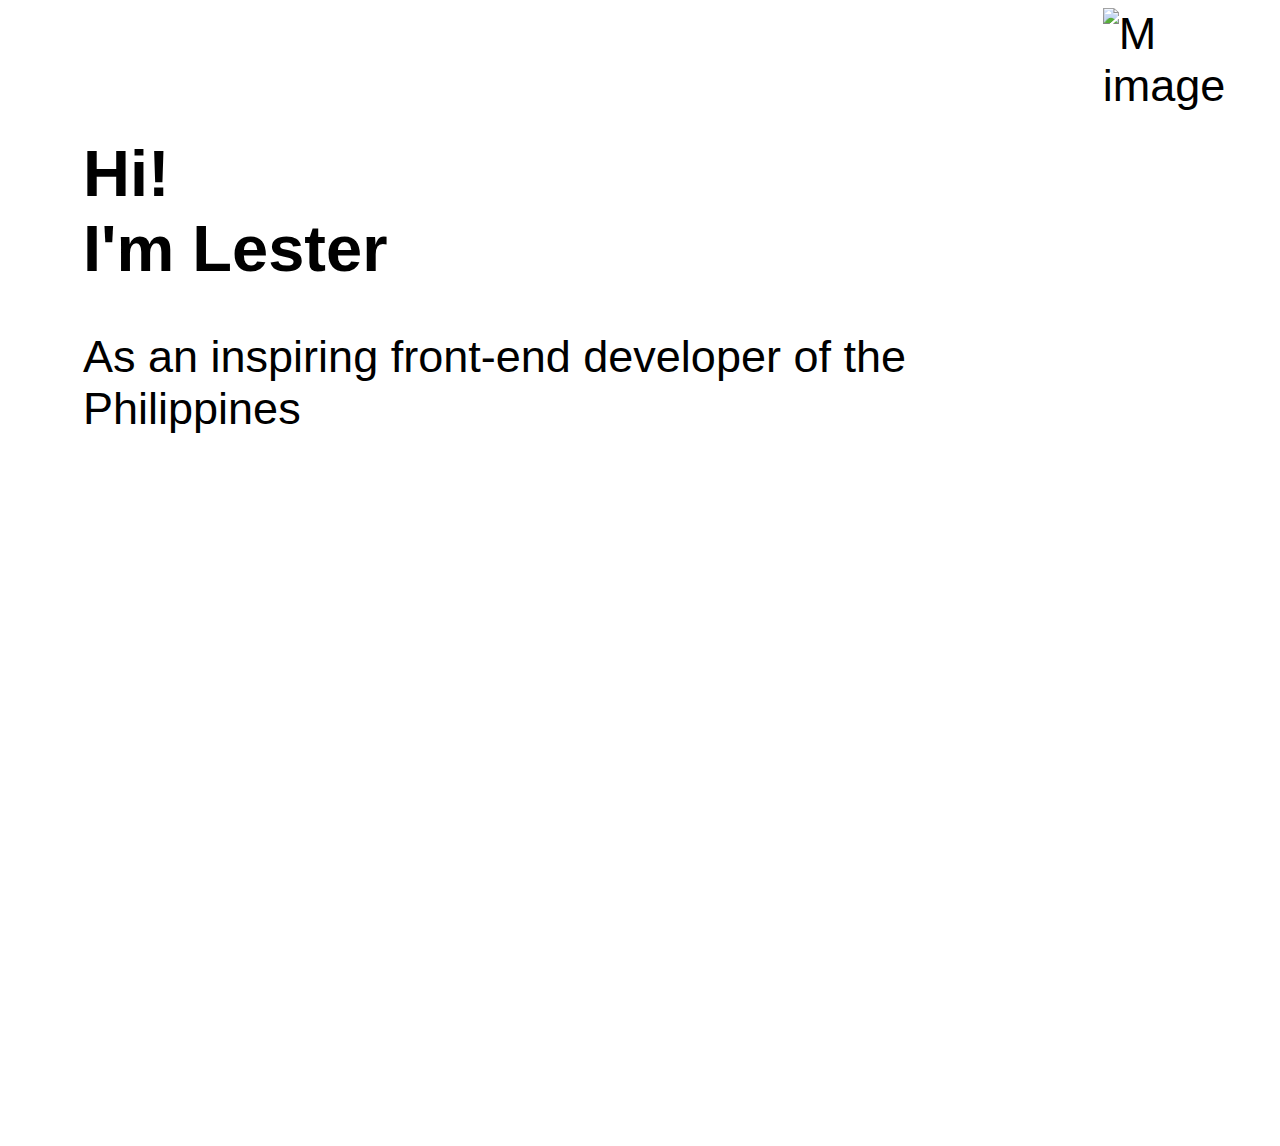
==== index.html @ 63e398c5 "Add Images" ====
<!DOCTYPE html>
<html>
    <header>
        <title>Lester Gumogda | Profile</title>
    </header>
        <style>

           
            body {
                font-size: 45px;
                font-family: 'Segoe UI', Tahoma, Geneva, Verdana, sans-serif;
            }
            
            .main-screen  {
                display: flex;
                width: 100%;
                height: 100vh;
                flex-direction: row;

            }
            .main-screen .-content {
                height: 98%;
                padding: 128px 75px;
            }
            .hero-title {
                font-size: 65px;
                font-weight: 700;
            }
            .main-screen aside img{
                height: 100%;
            }

        </style>

            <body>
                <section class="main-screen">
                    <div class="-content">
                        <span class="hero-title">Hi! 
                            <div>I'm Lester</div> 
                        </span>
                        <p>As an inspiring front-end developer of the Philippines</p>
                    </div>   
                    <aside>
                        <img src="https://github.com/ljgumogda/ljgumogda.github.io/blob/master/img/pic1.jpg?raw=true" alt="M image">
                    </aside>
                </section>
            </body>
</html>
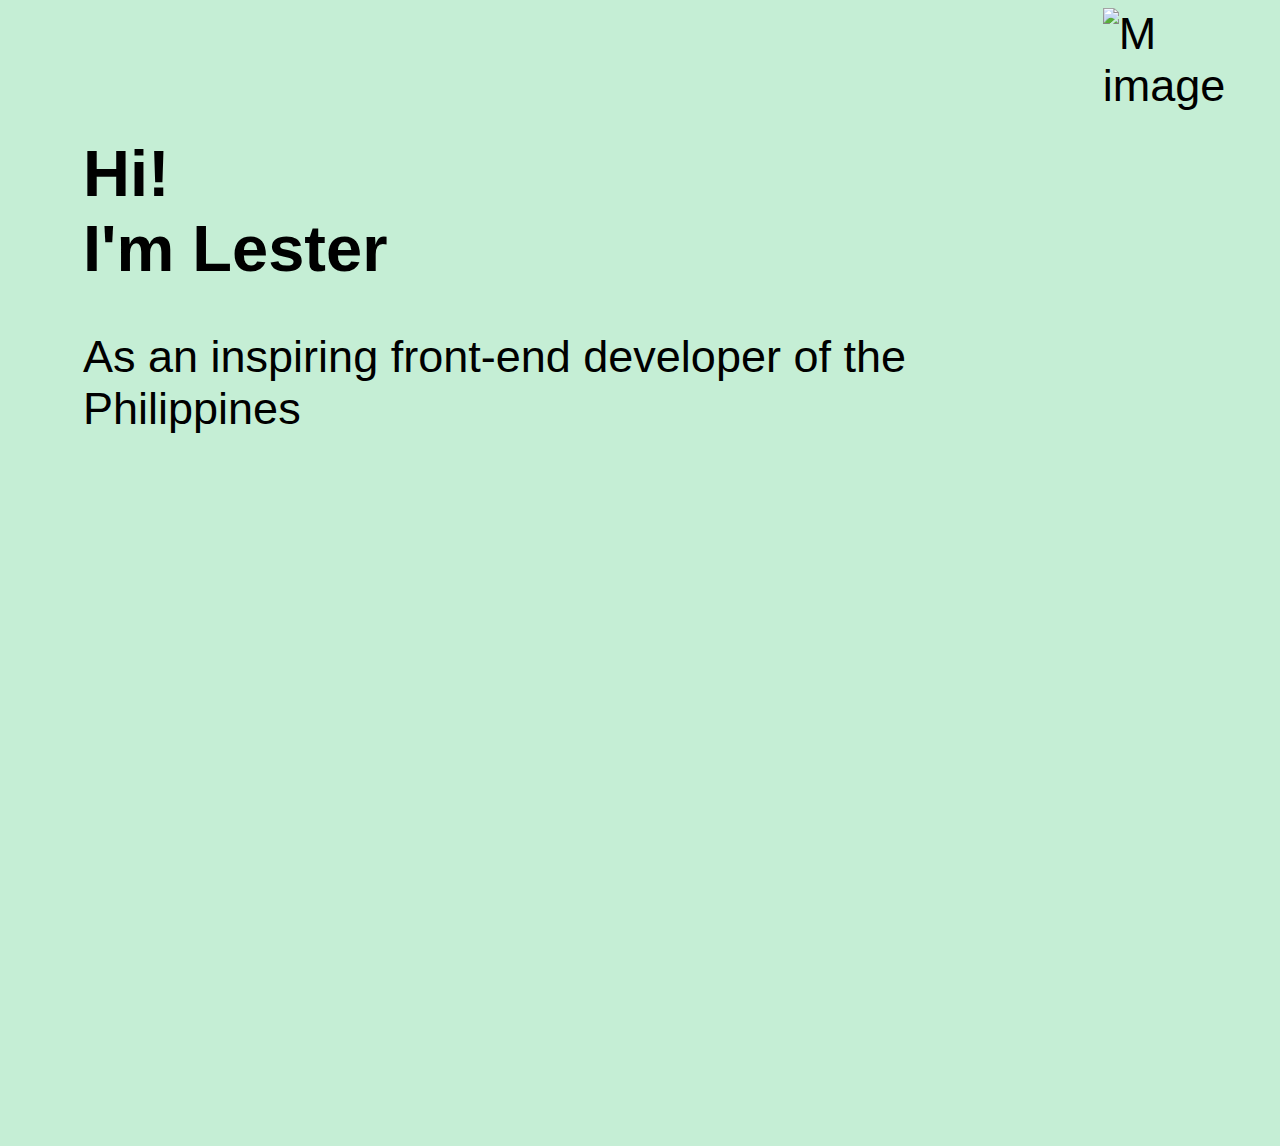
==== commit 4846c0c6: "Change the bakground color" ====
--- a/index.html
+++ b/index.html
@@ -32,7 +32,7 @@
 
         </style>
 
-            <body>
+            <body bgcolor="#C5EED5">
                 <section class="main-screen">
                     <div class="-content">
                         <span class="hero-title">Hi! 
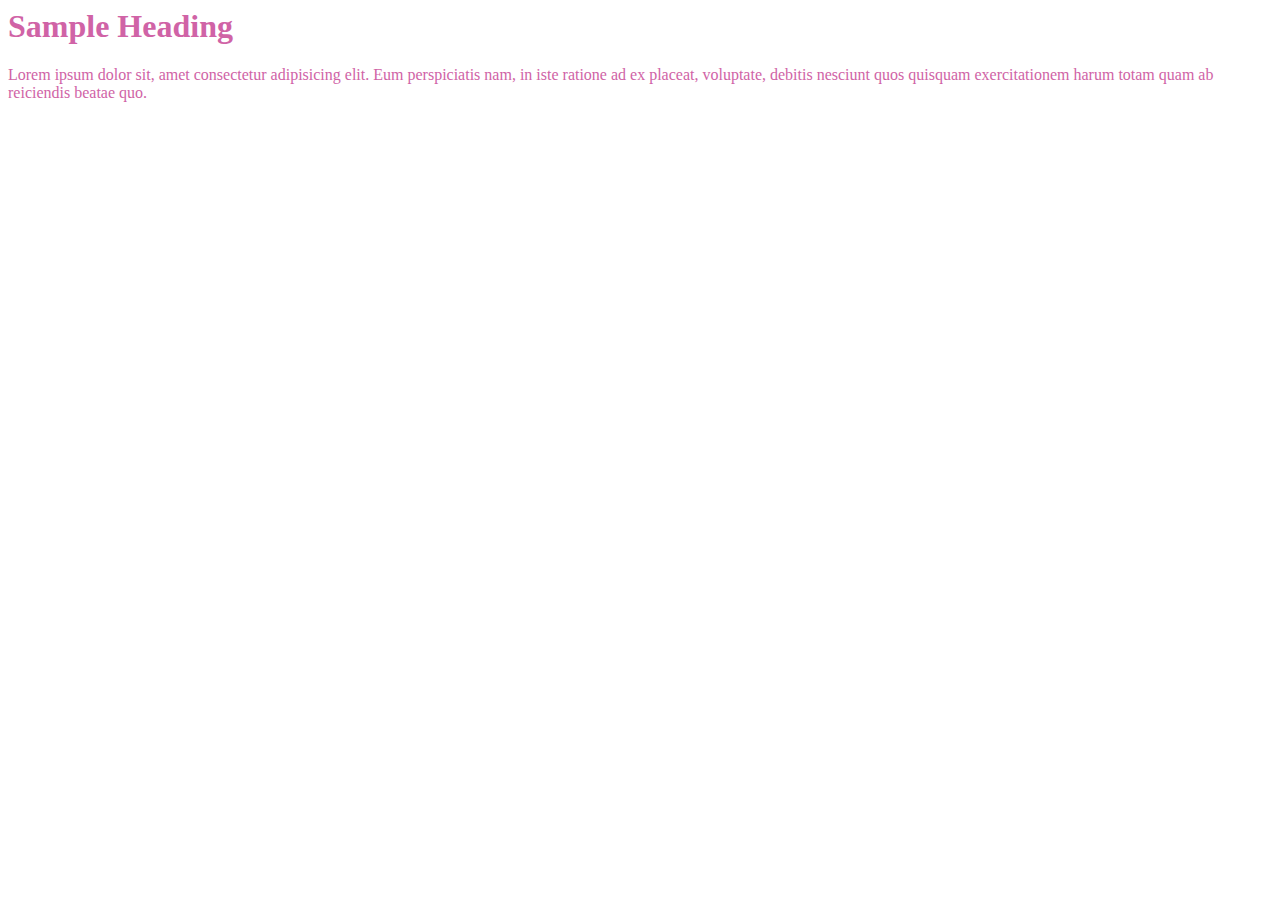
==== commit bf0d883c: "add style css" ====
--- a/index.html
+++ b/index.html
@@ -1,48 +1,13 @@
-<!DOCTYPE html>
 <html>
-    <header>
-        <title>Lester Gumogda | Profile</title>
-    </header>
-        <style>
-
-           
-            body {
-                font-size: 45px;
-                font-family: 'Segoe UI', Tahoma, Geneva, Verdana, sans-serif;
-            }
+    <head>
+        <title>Lester Profile</title>
+    </head>
+        <link rel="stylesheet" href="assets/css/style.css">
+    
+    <body>
+            <h1>Sample Heading</h1>
+            <p>Lorem ipsum dolor sit, amet consectetur adipisicing elit. Eum perspiciatis nam, in iste ratione ad ex placeat, voluptate, debitis nesciunt quos quisquam exercitationem harum totam quam ab reiciendis beatae quo.
+            </p>
             
-            .main-screen  {
-                display: flex;
-                width: 100%;
-                height: 100vh;
-                flex-direction: row;
-
-            }
-            .main-screen .-content {
-                height: 98%;
-                padding: 128px 75px;
-            }
-            .hero-title {
-                font-size: 65px;
-                font-weight: 700;
-            }
-            .main-screen aside img{
-                height: 100%;
-            }
-
-        </style>
-
-            <body bgcolor="#C5EED5">
-                <section class="main-screen">
-                    <div class="-content">
-                        <span class="hero-title">Hi! 
-                            <div>I'm Lester</div> 
-                        </span>
-                        <p>As an inspiring front-end developer of the Philippines</p>
-                    </div>   
-                    <aside>
-                        <img src="https://github.com/ljgumogda/ljgumogda.github.io/blob/master/img/pic1.jpg?raw=true" alt="M image">
-                    </aside>
-                </section>
-            </body>
+    </body>
 </html>--- a/assets/css/style.css
+++ b/assets/css/style.css
@@ -0,0 +1,4 @@
+body {
+    font-family: 'Times New Roman', Times, serif;
+    color: #D063A6;
+}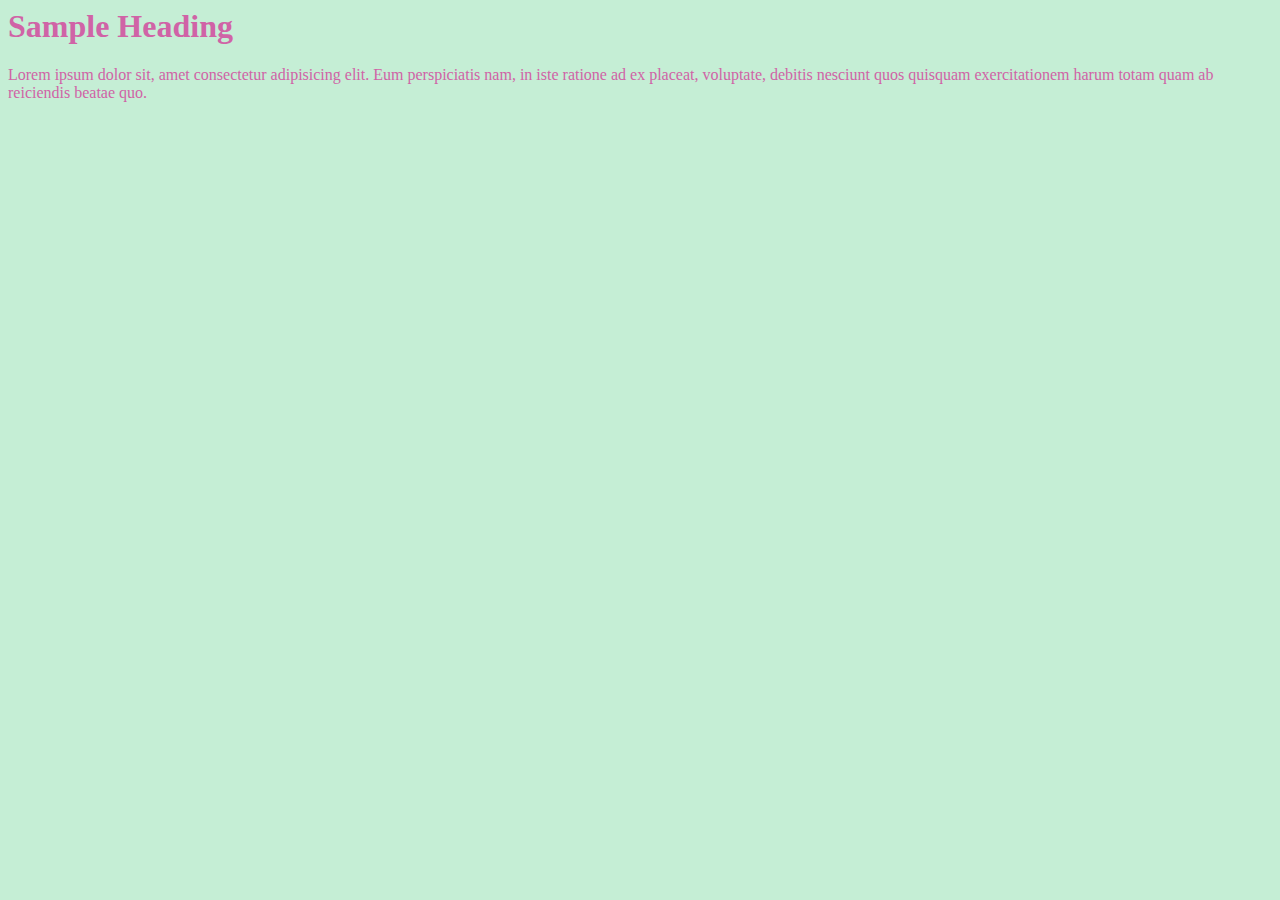
==== commit 9b83cc9a: "add design for testimonials" ====
--- a/index.html
+++ b/index.html
@@ -3,8 +3,13 @@
         <title>Lester Profile</title>
     </head>
         <link rel="stylesheet" href="assets/css/style.css">
-    
+    <style>
+    body{
+        background-color:#C5EED5 ;
+    }
+    </style>
     <body>
+        
             <h1>Sample Heading</h1>
             <p>Lorem ipsum dolor sit, amet consectetur adipisicing elit. Eum perspiciatis nam, in iste ratione ad ex placeat, voluptate, debitis nesciunt quos quisquam exercitationem harum totam quam ab reiciendis beatae quo.
             </p>
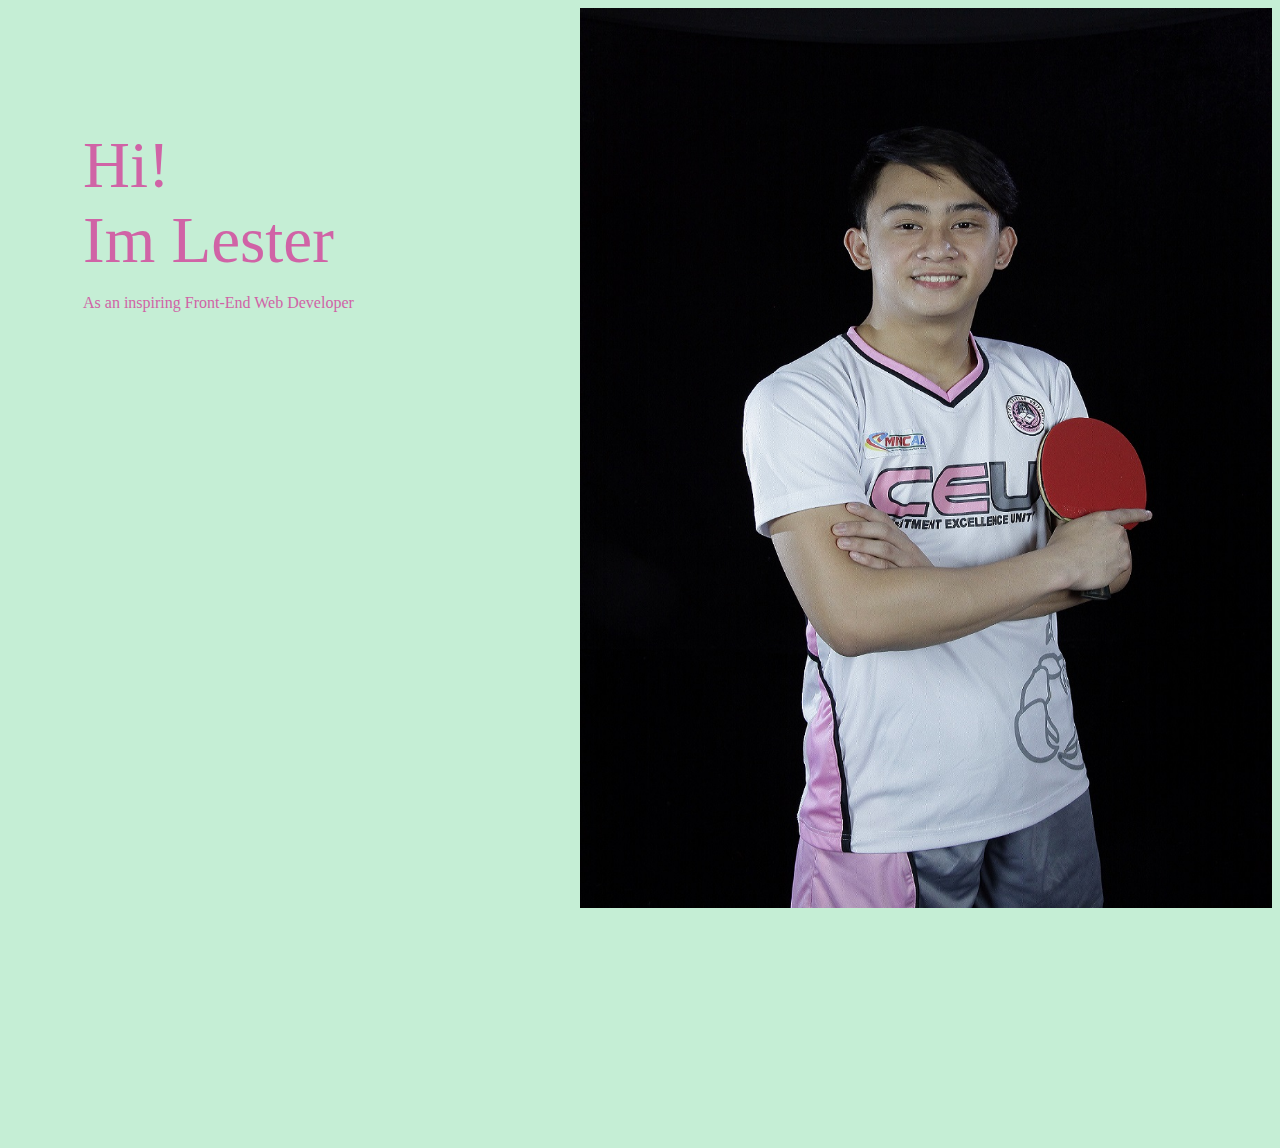
==== commit 32ceda6b: "add my main screen" ====
--- a/index.html
+++ b/index.html
@@ -1,18 +1,48 @@
 <html>
     <head>
-        <title>Lester Profile</title>
+            <title>Lester Profile</title>
+            <meta name="viewport" content="width=device-width, initial-scale=1">
+            <link rel="stylesheet" href="assets/css/style.css">
+        
+    <style>
+
+        .main-screen {
+            width: 100%;
+            height: 100vh;
+            display: flex;
+            flex-direction: row;
+        }
+        .hero-title{
+            font-weight: 500;
+            font-size: 65px;
+        }
+        .main-screen .-content{
+            padding: 120px 75px;
+            flex-grow: 1;
+        }
+
+        .main-screen .-content,
+        .main-screen .-right-image-container img{
+            height: 100%;
+        }
+
+        body{
+            background-color:#C5EED5 ;
+        }
+    </style>
     </head>
-        <link rel="stylesheet" href="assets/css/style.css">
-    <style>
-    body{
-        background-color:#C5EED5 ;
-    }
-    </style>
     <body>
-        
-            <h1>Sample Heading</h1>
-            <p>Lorem ipsum dolor sit, amet consectetur adipisicing elit. Eum perspiciatis nam, in iste ratione ad ex placeat, voluptate, debitis nesciunt quos quisquam exercitationem harum totam quam ab reiciendis beatae quo.
-            </p>
-            
+        <section class="main-screen">
+            <div class="-content">
+                <span class="hero-title">
+                    Hi!
+                    <div>Im Lester</div>
+                </span>
+                <p>As an inspiring Front-End Web Developer</p>
+            </div>
+            <div class="-right-image-container">
+                <img src="assets/img/portrait.jpg" alt="Lester Gumogda's Image">
+            </div>
+        </section>
     </body>
 </html>--- a/assets/css/style.css
+++ b/assets/css/style.css
@@ -1,4 +1,20 @@
 body {
     font-family: 'Times New Roman', Times, serif;
     color: #D063A6;
-}+}
+
+
+    img.-circle{
+        width: 128px;
+        height: 128px;
+        border-radius: 64px;
+    }
+    img.-circle-sm {
+        width: 64px;
+        height: 64px;
+        border-radius: 32px;
+    }
+    .shadowed{
+        box-shadow: 0px 0px 24px -10px  #414141;    
+    }
+
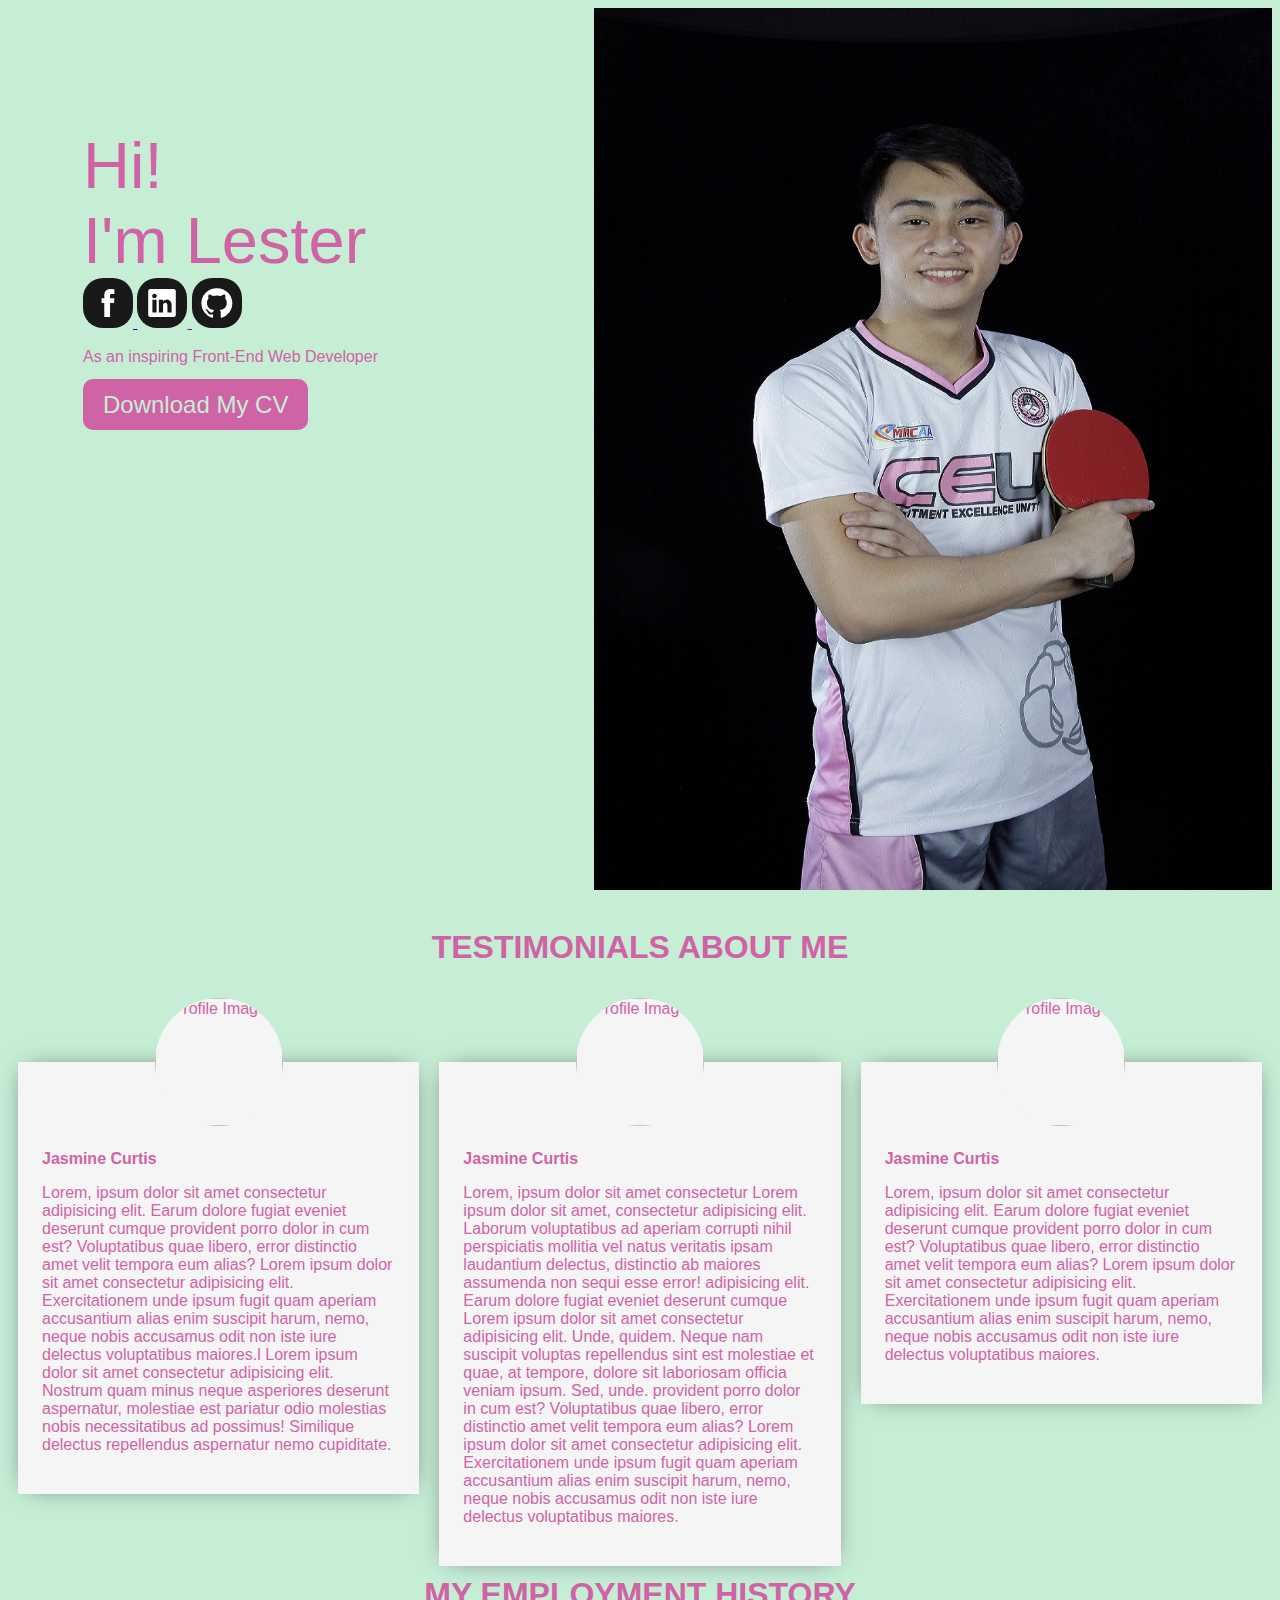
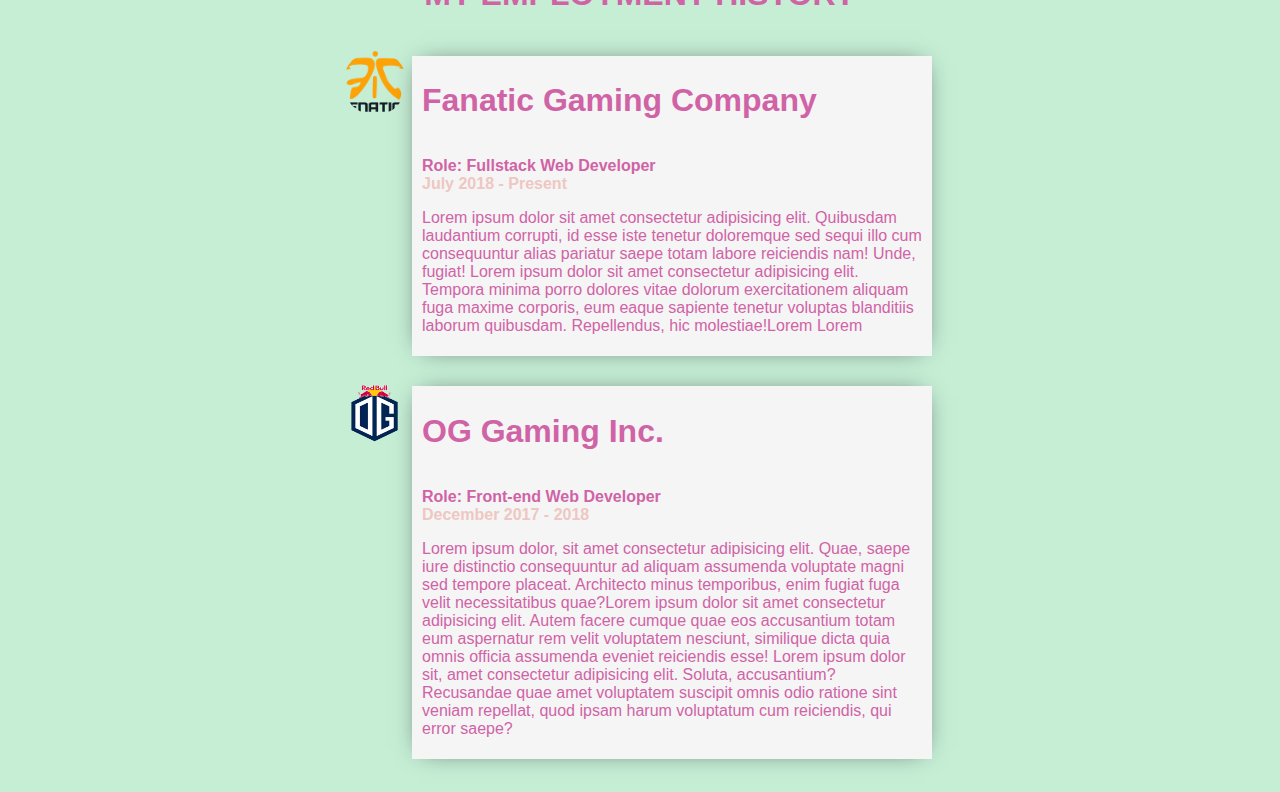
==== commit 1bd6f80b: "Add my complete profiling" ====
--- a/index.html
+++ b/index.html
@@ -3,46 +3,117 @@
             <title>Lester Profile</title>
             <meta name="viewport" content="width=device-width, initial-scale=1">
             <link rel="stylesheet" href="assets/css/style.css">
+            
+    <style>
+        .square {
+        width: 50px;
+        height: 50px;
+        border-radius: 20px;
+        }
         
-    <style>
-
-        .main-screen {
-            width: 100%;
-            height: 100vh;
-            display: flex;
-            flex-direction: row;
-        }
-        .hero-title{
-            font-weight: 500;
-            font-size: 65px;
-        }
-        .main-screen .-content{
-            padding: 120px 75px;
-            flex-grow: 1;
-        }
-
-        .main-screen .-content,
-        .main-screen .-right-image-container img{
-            height: 100%;
-        }
-
-        body{
-            background-color:#C5EED5 ;
-        }
     </style>
     </head>
-    <body>
+    <body class="fade-in-right">
         <section class="main-screen">
             <div class="-content">
                 <span class="hero-title">
                     Hi!
-                    <div>Im Lester</div>
+                    <div>I'm Lester</div>
                 </span>
+                <div>
+                        <a target="_blank" href="https://www.facebook.com/ljgumogda11">
+                            <img class="square" src="assets/img/svg/facebook.svg" alt="Facebook Profile Link">
+                        </a>
+                        
+                        <a target="_blank" href="">
+                            <img class="square" src="assets/img/svg/linkedin.svg" alt="Linkdin Profile Link">
+                        </a>
+                        
+                        <a target="_blank" href="https://github.com/ljgumogda">
+                            <img class="square" src="assets/img/svg/github.svg" alt="Github Profile Link">
+                        </a>
+                </div>
                 <p>As an inspiring Front-End Web Developer</p>
+            
+            <div class="call-to-action-container">
+                    <a class="call-to-action" href="assets/others/resume.docx">
+                        Download My CV
+                    </a>
             </div>
+        </div>
             <div class="-right-image-container">
                 <img src="assets/img/portrait.jpg" alt="Lester Gumogda's Image">
             </div>
         </section>
+        <section class="recommendations-screen">
+            <center><h1>TESTIMONIALS ABOUT ME</h1></center>
+                <div class="grid-container">
+                        <div class="row">
+                             <div class="col">
+                                    <article class="recommendation">
+                                            <img class="-circle" src="https://randomuser.me/api/portraits/lego/5.jpg" alt="Profile Image">
+                                            <div class="-body shadowed">
+                                                <span class="-name">Jasmine Curtis</span>
+                                                    <p>Lorem, ipsum dolor sit amet consectetur adipisicing elit. Earum dolore fugiat eveniet deserunt cumque provident porro dolor in cum est? Voluptatibus quae libero, error distinctio amet velit tempora eum alias? Lorem ipsum dolor sit amet consectetur adipisicing elit. Exercitationem unde ipsum fugit quam aperiam accusantium alias enim suscipit harum, nemo, neque nobis accusamus odit non iste iure delectus voluptatibus maiores.l Lorem ipsum dolor sit amet consectetur adipisicing elit. Nostrum quam minus neque asperiores deserunt aspernatur, molestiae est pariatur odio molestias nobis necessitatibus ad possimus! Similique delectus repellendus aspernatur nemo cupiditate.</p>
+                                            </div>
+                                        </article>
+                             </div>
+                            <div class="col">
+                                    <article class="recommendation">
+                                            <img class="-circle" src="https://randomuser.me/api/portraits/lego/2.jpg" alt="Profile Image">
+                                            <div class="-body shadowed">
+                                                <span class="-name">Jasmine Curtis</span>
+                                                    <p>Lorem, ipsum dolor sit amet consectetur Lorem ipsum dolor sit amet, consectetur adipisicing elit. Laborum voluptatibus ad aperiam corrupti nihil perspiciatis mollitia vel natus veritatis ipsam laudantium delectus, distinctio ab maiores assumenda non sequi esse error! adipisicing elit. Earum dolore fugiat eveniet deserunt cumque Lorem ipsum dolor sit amet consectetur adipisicing elit. Unde, quidem. Neque nam suscipit voluptas repellendus sint est molestiae et quae, at tempore, dolore sit laboriosam officia veniam ipsum. Sed, unde. provident porro dolor in cum est? Voluptatibus quae libero, error distinctio amet velit tempora eum alias? Lorem ipsum dolor sit amet consectetur adipisicing elit. Exercitationem unde ipsum fugit quam aperiam accusantium alias enim suscipit harum, nemo, neque nobis accusamus odit non iste iure delectus voluptatibus maiores.</p>
+                                            </div>
+                                        </article>
+                            </div>
+                            <div class="col">
+                                    <article class="recommendation">
+                                            <img class="-circle" src="https://randomuser.me/api/portraits/lego/8.jpg" alt="Profile Image">
+                                            <div class="-body shadowed">
+                                                <span class="-name">Jasmine Curtis</span>
+                                                    <p>Lorem, ipsum dolor sit amet consectetur adipisicing elit. Earum dolore fugiat eveniet deserunt cumque provident porro dolor in cum est? Voluptatibus quae libero, error distinctio amet velit tempora eum alias? Lorem ipsum dolor sit amet consectetur adipisicing elit. Exercitationem unde ipsum fugit quam aperiam accusantium alias enim suscipit harum, nemo, neque nobis accusamus odit non iste iure delectus voluptatibus maiores.</p>
+                                            </div>
+                                        </article>
+                            </div>
+                </div>
+            </div>
+        </section>
+        <section class="employment-history">
+            <h1>MY EMPLOYMENT HISTORY</h1>
+            <article class="employment-history-item">
+                    <img src="assets/img/fanatic.png" alt="Company Logo" class="-circle-sm">
+                    <div class="-body shadowed">
+                        <h1>Fanatic Gaming Company</h1>
+                        <strong>Role: Fullstack Web Developer</strong>
+                        <span class="sub-heading">July 2018 - Present</span>
+                        <p>Lorem ipsum dolor sit amet consectetur adipisicing elit. Quibusdam
+                        laudantium corrupti, id esse iste tenetur doloremque sed sequi illo cum 
+                        consequuntur alias pariatur saepe totam labore reiciendis nam! Unde, fugiat!
+                        Lorem ipsum dolor sit amet consectetur adipisicing elit. Tempora minima porro 
+                        dolores vitae dolorum exercitationem aliquam fuga maxime corporis, eum eaque 
+                        sapiente tenetur voluptas blanditiis laborum quibusdam. Repellendus, hic molestiae!Lorem Lorem</p>
+                    </div>
+                </article>
+                
+                <article class="employment-history-item">
+                        <img src="assets/img/Og.png" alt="Company Logo" class="-circle-sm">
+                        <div class="-body shadowed">
+                            <h1>OG Gaming Inc.</h1>
+                            <strong>Role: Front-end Web Developer</strong>
+                            <span class="sub-heading">December 2017 - 2018</span>
+                            <p>Lorem ipsum dolor, sit amet consectetur adipisicing elit. Quae, saepe 
+                            iure distinctio consequuntur ad aliquam assumenda voluptate magni sed 
+                            tempore placeat. Architecto minus temporibus, enim fugiat fuga velit 
+                            necessitatibus quae?Lorem ipsum dolor sit amet consectetur adipisicing elit.
+                             Autem facere cumque quae eos accusantium totam eum aspernatur rem velit voluptatem 
+                             nesciunt, similique dicta quia omnis officia assumenda eveniet reiciendis esse! Lorem
+                              ipsum dolor sit, amet consectetur adipisicing elit. Soluta, accusantium? Recusandae 
+                              quae amet voluptatem suscipit omnis odio ratione sint veniam repellat, quod ipsam harum 
+                              voluptatum cum reiciendis, qui error saepe?</p>
+                        </div>
+                    </article>
+
+        </section>
     </body>
 </html>--- a/assets/css/style.css
+++ b/assets/css/style.css
@@ -1,5 +1,5 @@
 body {
-    font-family: 'Times New Roman', Times, serif;
+    font-family: 'Segoe UI', Tahoma, Geneva, Verdana, sans-serif;
     color: #D063A6;
 }
 
@@ -18,3 +18,202 @@
         box-shadow: 0px 0px 24px -10px  #414141;    
     }
 
+    
+/* Main Screen Styles */
+.main-screen {
+    width: 100%;
+    height: 100vh;
+    display: flex;
+    flex-direction: row;
+}
+.hero-title{
+    font-weight: 500;
+    font-size: 65px;
+}
+.main-screen .-content{
+    padding: 120px 75px;
+    flex-grow: 1;
+}
+
+.main-screen .-content,
+.main-screen .-right-image-container img{
+    height: 98%;
+}
+
+body{
+    background-color:#C5EED5 ;
+}
+
+@media(max-width: 600px){
+    .main-screen .-right-image-container{
+        display: none;
+    }
+    .hero-title{
+        font-weight: 400;
+        font-size: 45px;
+
+    }
+    .main-screen .-content{
+        text-align: center;
+        padding: 60px 30px;
+    }
+}
+/* End Main Screen Styles */
+
+/* Call to action Styles */
+
+.call-to-action-container{
+    margin-top: 25px;
+}
+.call-to-action{
+    
+    width: 20px;
+    height: 20px;
+    border-radius: 10px;
+    padding: 12px 20px;
+    background-color: #D063A6;
+    font-size: 24px;
+    text-decoration: none;
+    color: #C5EED5;
+    
+}
+/*end call to action styles*/
+
+/*recommendation screen style*/
+.box {
+    background-color: grey;
+    width: 100%;
+    min-height: 100px;
+    
+}
+
+.grid-container{
+    max-width: 1440px;
+    margin:0 auto;
+}
+
+.grid-container .row {
+    display: flex;
+    flex-flow: row wrap;
+    justify-content: space-between;
+}
+
+.grid-container .row .col {
+    flex-basis: 33.33%;
+    padding: 10px;
+    box-sizing: border-box;
+    width: 259px;
+}
+@media ( max-width: 1440px) {
+    .grid-container .row .col {
+        flex-basis: 33.33%;
+        padding: 10px;
+        box-sizing: border-box;
+        width: 259px;
+    }
+}
+@media ( max-width: 600px) {
+    .grid-container .row .col {
+        flex-basis: 100%;
+        padding: 10px;
+        box-sizing: border-box;
+        width: 259px;
+    }
+}
+/* End*/
+
+
+/*Testimonials*/
+.recommendation {
+    display: flex;
+    flex-direction: column;
+    
+    
+}
+
+
+.recommendation > * {
+    margin: auto;
+    background-color: whitesmoke;
+}
+
+.recommendation .-name{
+    font-weight: bold;
+    color: #D063A6;
+    
+}
+
+.recommendation .-body{
+    padding: 24px;
+    padding-top: 88px;
+    margin-top: -64px;
+    
+}
+
+.recommendation img.-circle{
+    z-index: 200; }
+/* End */
+
+/* Employment HIstory Styles */
+.employment-history{
+    display: flex;
+    flex-direction: column;
+    
+}
+.employment-history > * {
+    margin: auto;
+    
+}
+.employment-history   h1 {
+    margin-bottom: 38px;
+
+}
+
+.employment-history-item{
+    display: flex;
+    margin-bottom: 20px;
+    
+}
+
+.employment-history-item .-body{
+    margin: 5px;
+    padding: 5px 10px;
+    max-width: 500px;
+    background-color: whitesmoke;
+
+}
+.sub-heading{
+    font-weight: bold;
+    color: #EFC7C2;
+    display: block;
+}
+@media all and (max-width: 479px){
+    .employment-history-item{
+        margin: 0px 20px 20px 20px;
+    }
+
+    .employment-history-item img.-circle-sm{
+        display: none;
+    }
+    .employment-history-item .-body {
+        margin: 0px;
+    }
+}
+/*End*/
+
+.fade-in-right {
+    animation-duration: 1.5s;
+    animation-name: fadeInRight;
+}
+
+@keyframes fadeInRight {
+    0% {
+        opacity: 0; 
+        transform: translateX(40px);
+
+    }
+    100% {
+        opacity: 1;
+        transform: translateX(0);
+    }
+}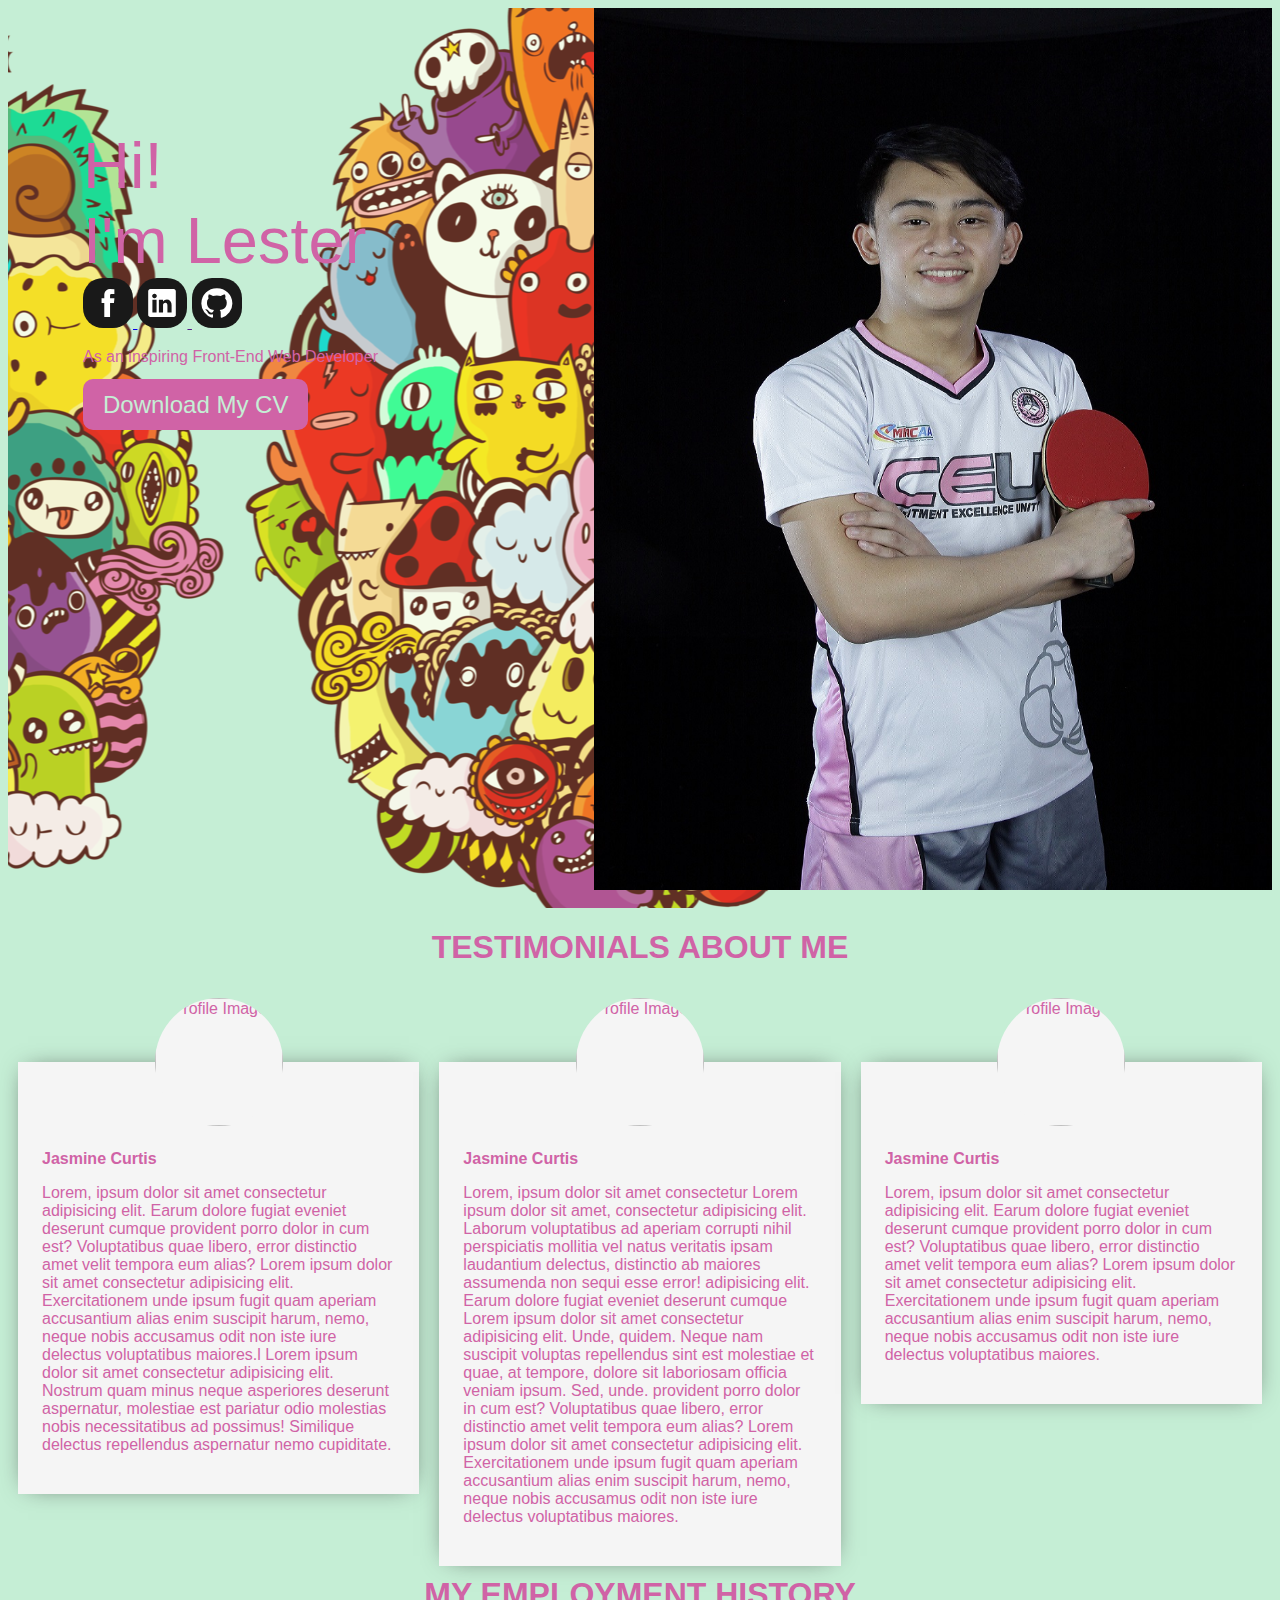
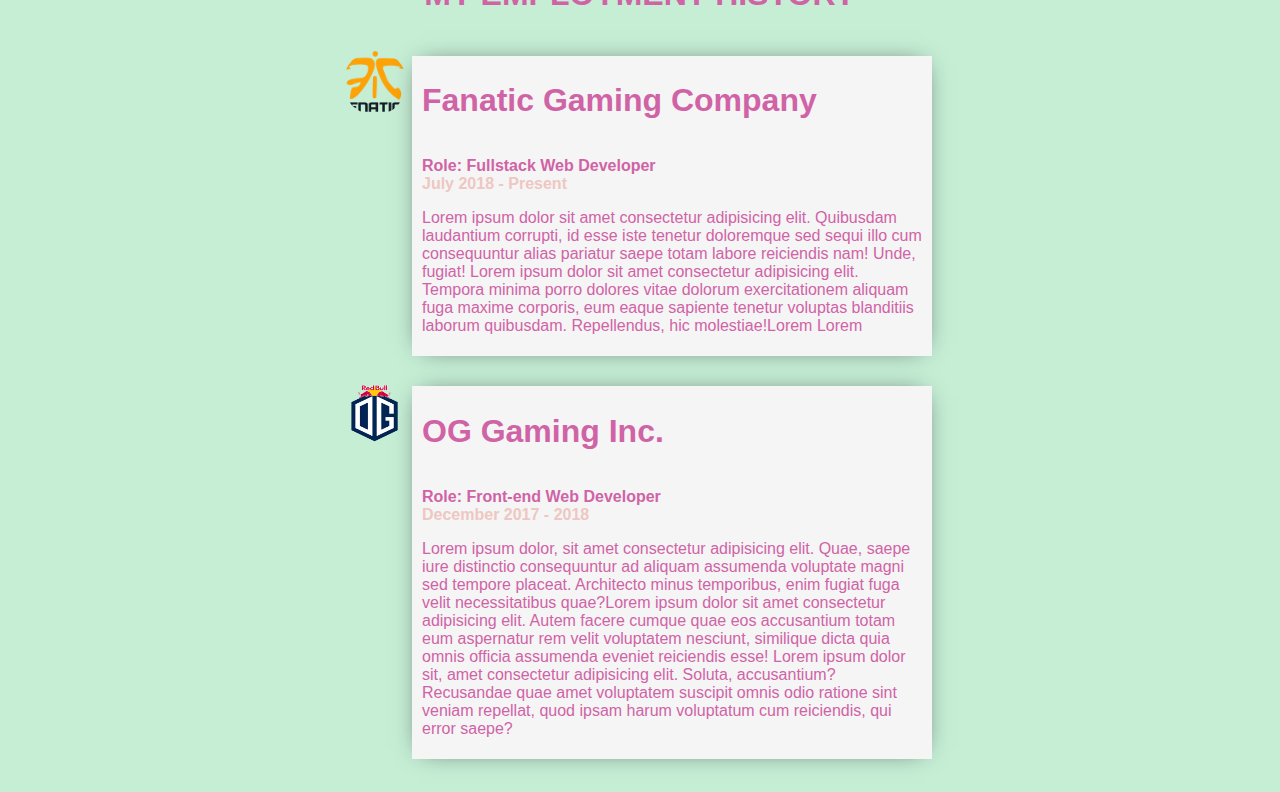
==== commit cc3399a2: "add images" ====
--- a/index.html
+++ b/index.html
@@ -10,11 +10,17 @@
         height: 50px;
         border-radius: 20px;
         }
+        .main-screen{
+            background-image: url('assets/img/2.png');
+            background-position: 50%;
+        }
         
     </style>
     </head>
     <body class="fade-in-right">
+        
         <section class="main-screen">
+                
             <div class="-content">
                 <span class="hero-title">
                     Hi!
--- a/assets/css/style.css
+++ b/assets/css/style.css
@@ -29,6 +29,7 @@
 .hero-title{
     font-weight: 500;
     font-size: 65px;
+    
 }
 .main-screen .-content{
     padding: 120px 75px;
